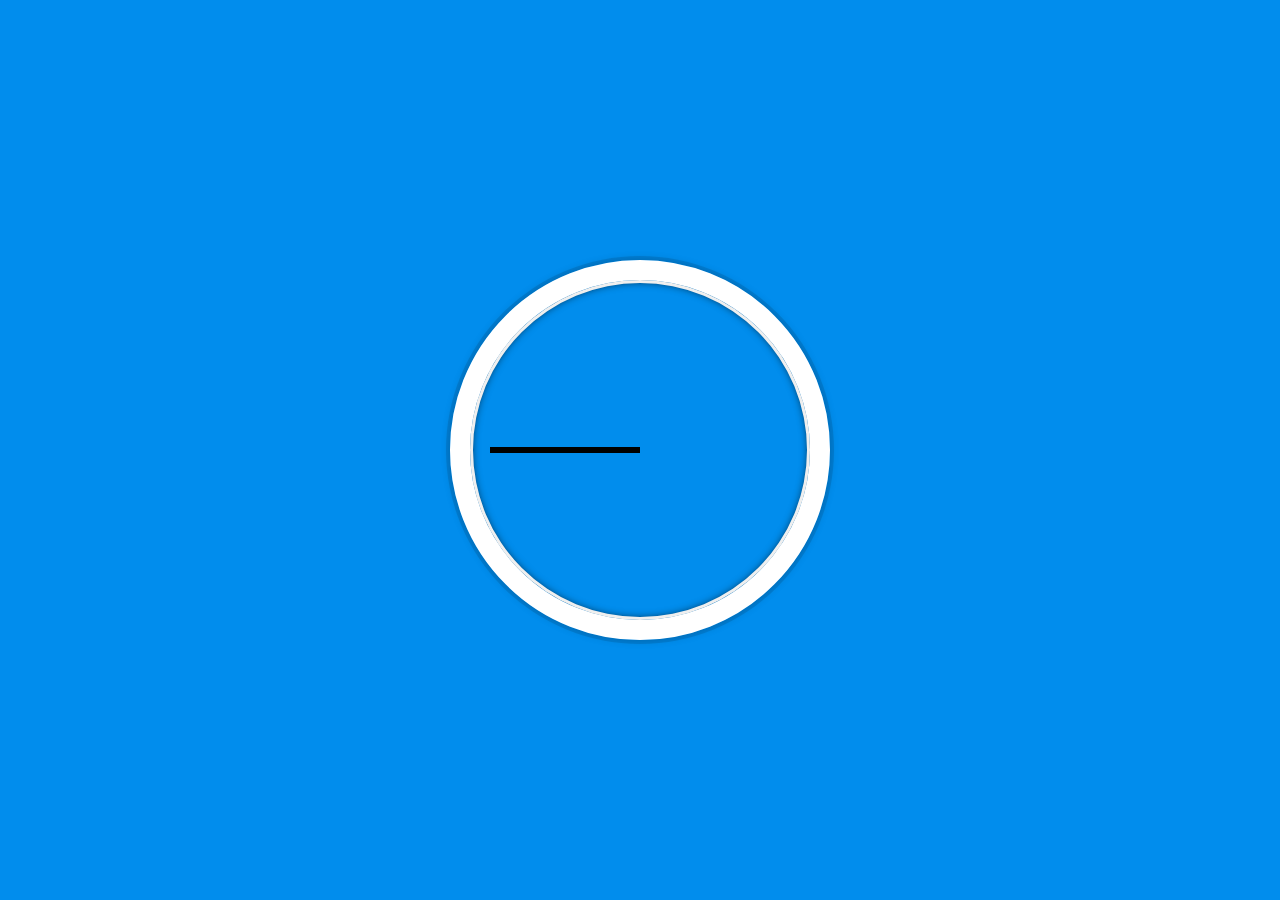
==== 02 - JS and CSS Clock/index.html @ 8c39d4d0 "base-exmpl" ====
<!DOCTYPE html>
<html lang="en">
<head>
  <meta charset="UTF-8">
  <title>JS + CSS Clock</title>
</head>
<body>


    <div class="clock">
      <div class="clock-face">
        <div class="hand hour-hand"></div>
        <div class="hand min-hand"></div>
        <div class="hand second-hand"></div>
      </div>
    </div>


  <style>
    html {
      background: #018DED url(http://unsplash.it/1500/1000?image=881&blur=5);
      background-size: cover;
      font-family: 'helvetica neue';
      text-align: center;
      font-size: 10px;
    }

    body {
      margin: 0;
      font-size: 2rem;
      display: flex;
      flex: 1;
      min-height: 100vh;
      align-items: center;
    }

    .clock {
      width: 30rem;
      height: 30rem;
      border: 20px solid white;
      border-radius: 50%;
      margin: 50px auto;
      position: relative;
      padding: 2rem;
      box-shadow:
        0 0 0 4px rgba(0,0,0,0.1),
        inset 0 0 0 3px #EFEFEF,
        inset 0 0 10px black,
        0 0 10px rgba(0,0,0,0.2);
    }

    .clock-face {
      position: relative;
      width: 100%;
      height: 100%;
      transform: translateY(-3px); /* account for the height of the clock hands */
    }

    .hand {
      width: 50%;
      height: 6px;
      background: black;
      position: absolute;
      top: 50%;
    }

  </style>

  <script>


  </script>
</body>
</html>
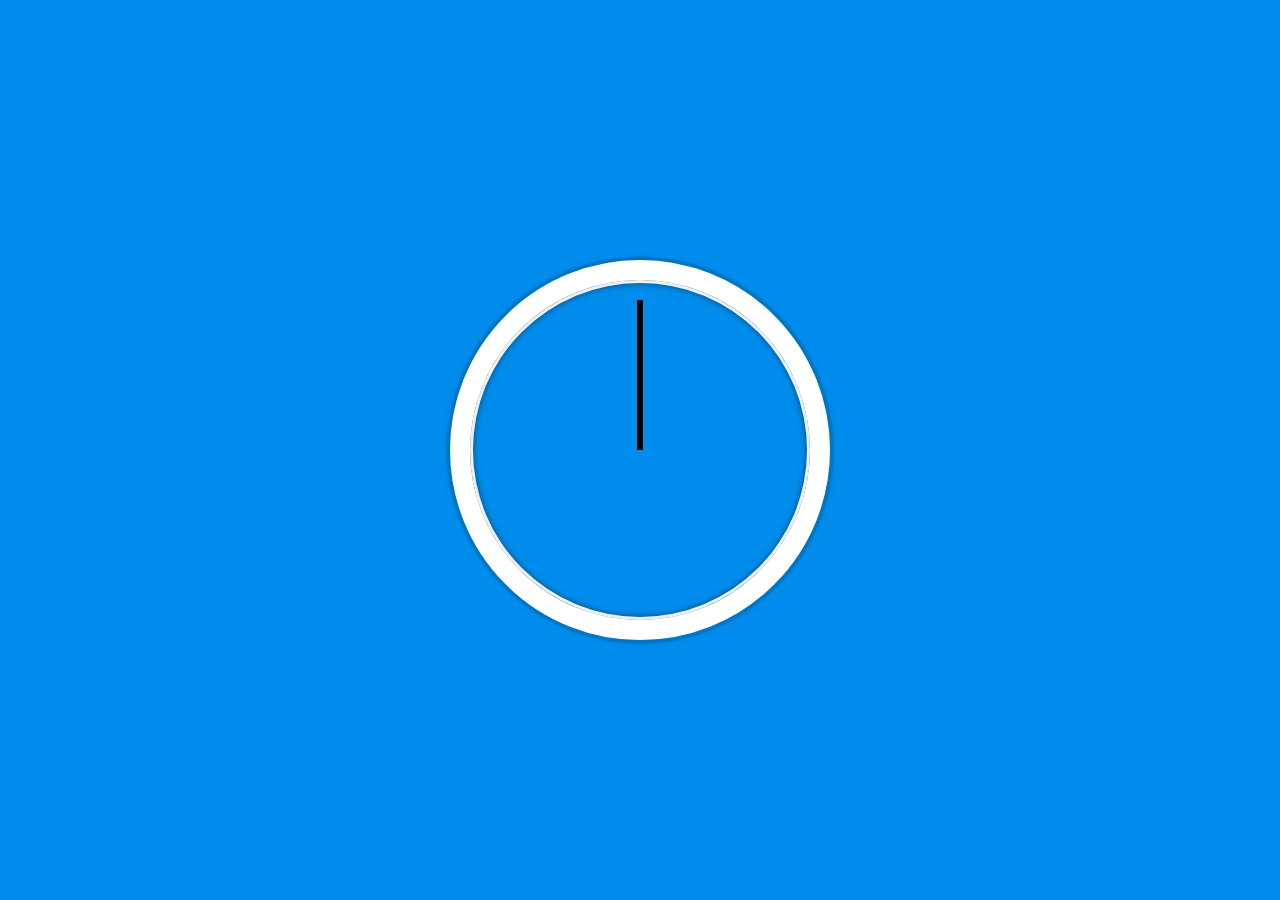
==== commit 59d3c05b: "done" ====
--- a/02 - JS and CSS Clock/index.html
+++ b/02 - JS and CSS Clock/index.html
@@ -18,7 +18,7 @@
 
   <style>
     html {
-      background: #018DED url(http://unsplash.it/1500/1000?image=881&blur=5);
+      background: #018DED url(http://unsplash.it/1500/1000?image=1047&blur=2);
       background-size: cover;
       font-family: 'helvetica neue';
       text-align: center;
@@ -62,12 +62,38 @@
       background: black;
       position: absolute;
       top: 50%;
-    }
+      transform-origin: 100%;
+      transform: rotate(90deg);
+      transition: all 0.05s;
+      transition-timing-function: cubic-bezier(0.1, 2.7, 0.58, 1);
+      }
 
   </style>
 
   <script>
+    const secondHand = document.querySelector('.second-hand');
+    const minsHand = document.querySelector('.min-hand');
+    const hoursHand = document.querySelector('.hour-hand');
 
+    function setDate(){
+      const now = new Date();
+
+      const seconds = now.getSeconds();
+      const secondsDegrees = ((seconds / 60) * 360 + 90);
+      secondHand.style.transform = `rotate(${secondsDegrees}deg)`;
+
+      const mins = now.getMinutes();
+      const minsDegrees = ((mins / 60) * 360) + 90;
+      minsHand.style.transform = `rotate(${minsDegrees}deg)`;
+
+
+      const hours = now.getHours();
+      const hoursDegrees = ((hours / 12) * 360 ) + 90;
+      hoursHand.style.transform = `rotate(${hoursDegrees}deg)`;
+
+      //console.log(hours + ":" + mins + ":" + seconds);
+    }
+    setInterval(setDate, 1000);
 
   </script>
 </body>
